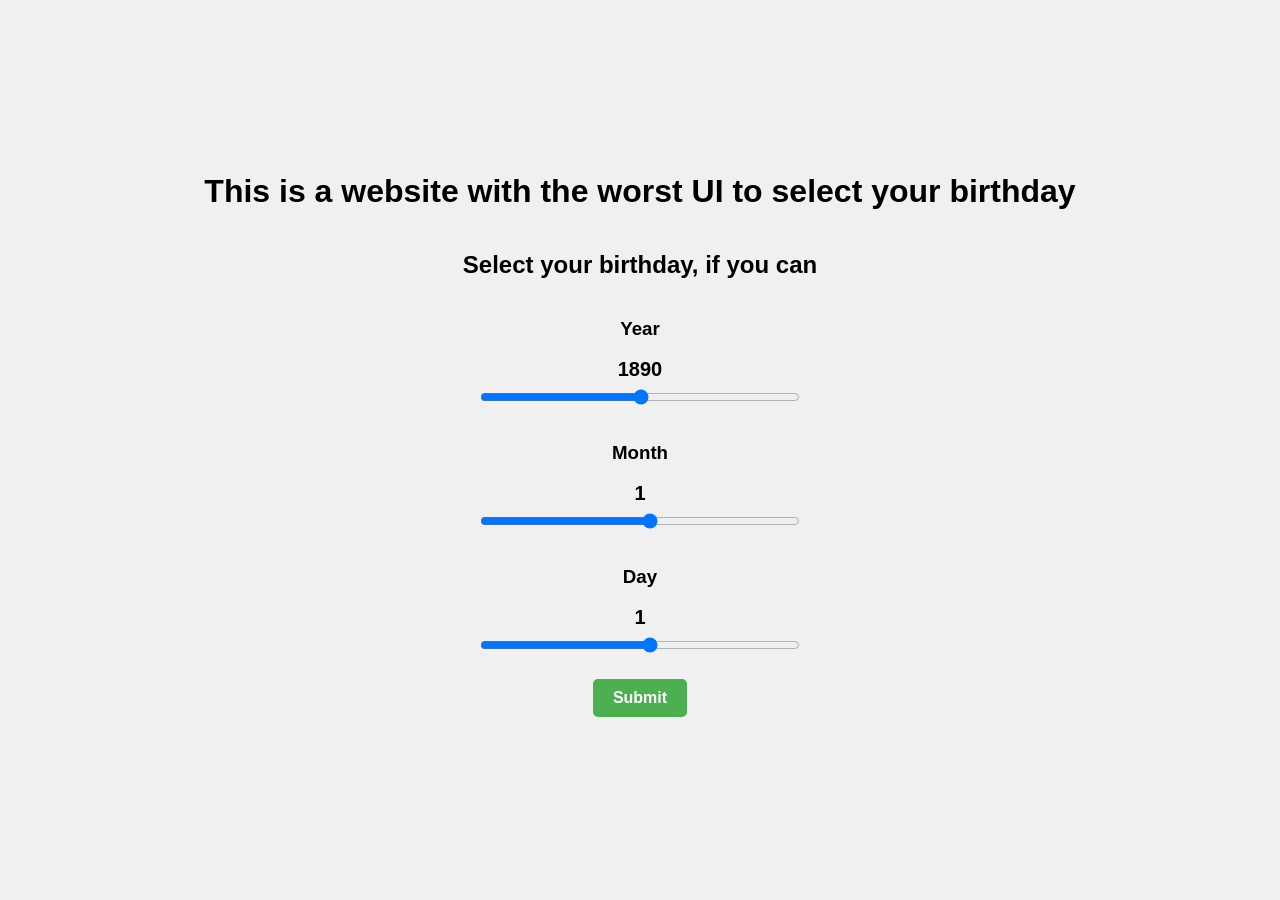
==== HTML/website.html @ 21eecdd8 "Add birthday picker HTML/CSS project Made-with: Cursor" ====
<!DOCTYPE html>
<html lang="en">
<head>
    <meta charset="UTF-8">
    <meta name="viewport" content="width=device-width, initial-scale=1.0">
    <title>Document</title>
    <link rel="stylesheet" href="design.css">
</head>
<body>
    <h1>This is a website with the worst UI to select your birthday</h1>
    <h2>Select your birthday, if you can</h2>
    <h3>Year</h3>
    <div>
        <div id="yearDisplay">1890</div>
        <input type="range" id="year" min="-202600" max="202600" value="1996"/>
    </div>
    <h3>Month</h3>
    <div>
        <div id="monthDisplay">1</div>
        <input type="range" id="month" min="-30000" max="30000" value="1996"/>
    </div>
    <h3>Day</h3>
    <div>
        <div id="dayDisplay">1</div>
        <input type="range" id="day" min="-30000" max="30000" value="1996"/>
    </div>
    <button id="submit">Submit</button>
    <div id="result"></div>
    <script>
        const result = document.getElementById("result");
        const yearSlider = document.getElementById("year");
        yearSlider.value = 1996;
        const yearDisplay = document.getElementById("yearDisplay");
        yearSlider.addEventListener("input", () => {
            yearDisplay.textContent = yearSlider.value;
        });
        const monthSlider = document.getElementById("month");
        monthSlider.value = 1996;
        const monthDisplay = document.getElementById("monthDisplay");
        monthSlider.addEventListener("input", () => {
            monthDisplay.textContent = monthSlider.value;
        });
        const daySlider = document.getElementById("day");
        daySlider.value = 1996;
        const dayDisplay = document.getElementById("dayDisplay");
        daySlider.addEventListener("input", () => {
            dayDisplay.textContent = daySlider.value;
        });
        const submitButton = document.getElementById("submit");
        submitButton.addEventListener("click", () => {
            result.textContent = "Your birthday is " + yearSlider.value + " " + monthSlider.value + " " + daySlider.value + " " + new Date(yearSlider.value, monthSlider.value, daySlider.value).toLocaleDateString("en-US", { year: "numeric", month: "long", day: "numeric" });
        });
    </script>
</body>
</html>
---- HTML/design.css ----
body {
    margin: 0;
    min-height: 100vh;
    display: flex;
    flex-direction: column;
    align-items: center;
    justify-content: center;
    background-color: #f0f0f0;
    font-family: Arial, sans-serif;
    text-align: center;
    padding: 1.5rem;
    box-sizing: border-box;
}

body > div {
    display: flex;
    flex-direction: column;
    align-items: center;
    margin-bottom: 1rem;
}

#yearDisplay,
#monthDisplay,
#dayDisplay {
    font-size: 1.25rem;
    font-weight: bold;
    margin-bottom: 0.35rem;
}

#year,
#month,
#day {
    width: min(320px, 85vw);
}

#submit {
    background-color: #4caf50;
    color: white;
    padding: 10px 20px;
    border: none;
    border-radius: 5px;
    cursor: pointer;
    font-size: 16px;
    font-weight: bold;
    margin-top: 0.5rem;
}

#result {
    font-size: 16px;
    margin-top: 1rem;
    max-width: 28rem;
}
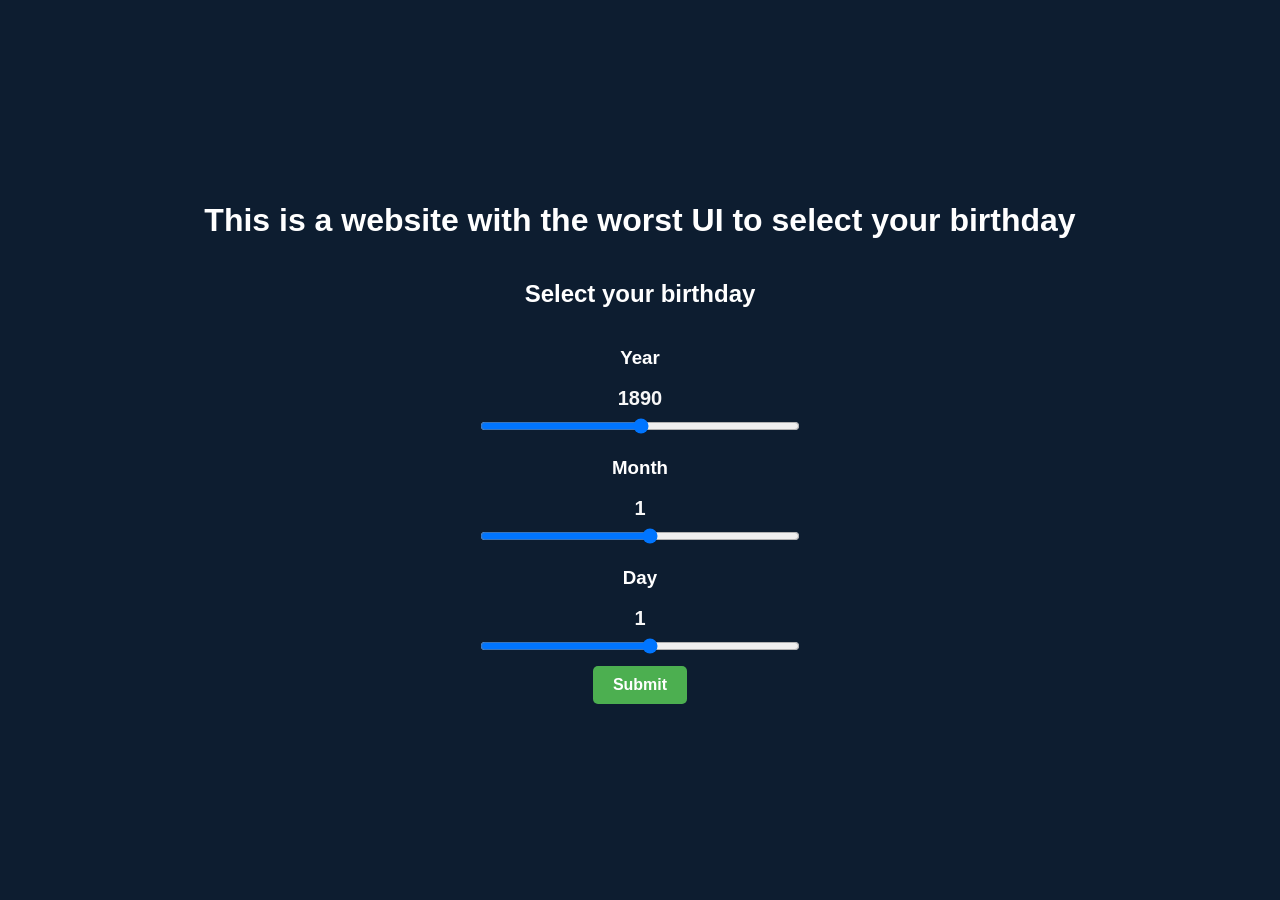
==== commit 4139f081: "Update web project files" ====
--- a/HTML/website.html
+++ b/HTML/website.html
@@ -8,7 +8,7 @@
 </head>
 <body>
     <h1>This is a website with the worst UI to select your birthday</h1>
-    <h2>Select your birthday, if you can</h2>
+    <h2>Select your birthday</h2>
     <h3>Year</h3>
     <div>
         <div id="yearDisplay">1890</div>
@@ -48,7 +48,7 @@
         });
         const submitButton = document.getElementById("submit");
         submitButton.addEventListener("click", () => {
-            result.textContent = "Your birthday is " + yearSlider.value + " " + monthSlider.value + " " + daySlider.value + " " + new Date(yearSlider.value, monthSlider.value, daySlider.value).toLocaleDateString("en-US", { year: "numeric", month: "long", day: "numeric" });
+            result.textContent = "Your birthday is " + new Date(yearSlider.value, monthSlider.value, daySlider.value).toLocaleDateString("en-US", { year: "numeric", month: "long", day: "numeric" });
         });
     </script>
 </body>
--- a/HTML/design.css
+++ b/HTML/design.css
@@ -5,24 +5,20 @@
     flex-direction: column;
     align-items: center;
     justify-content: center;
-    background-color: #f0f0f0;
+    background-color: #0d1d30;
     font-family: Arial, sans-serif;
     text-align: center;
     padding: 1.5rem;
     box-sizing: border-box;
-}
-
-body > div {
-    display: flex;
-    flex-direction: column;
-    align-items: center;
-    margin-bottom: 1rem;
+    color: #ffffff;
+    font-size: 16px;
 }
 
 #yearDisplay,
 #monthDisplay,
 #dayDisplay {
     font-size: 1.25rem;
+    color: #f7f7f7;
     font-weight: bold;
     margin-bottom: 0.35rem;
 }
@@ -35,7 +31,7 @@
 
 #submit {
     background-color: #4caf50;
-    color: white;
+    color: rgb(255, 255, 255);
     padding: 10px 20px;
     border: none;
     border-radius: 5px;
